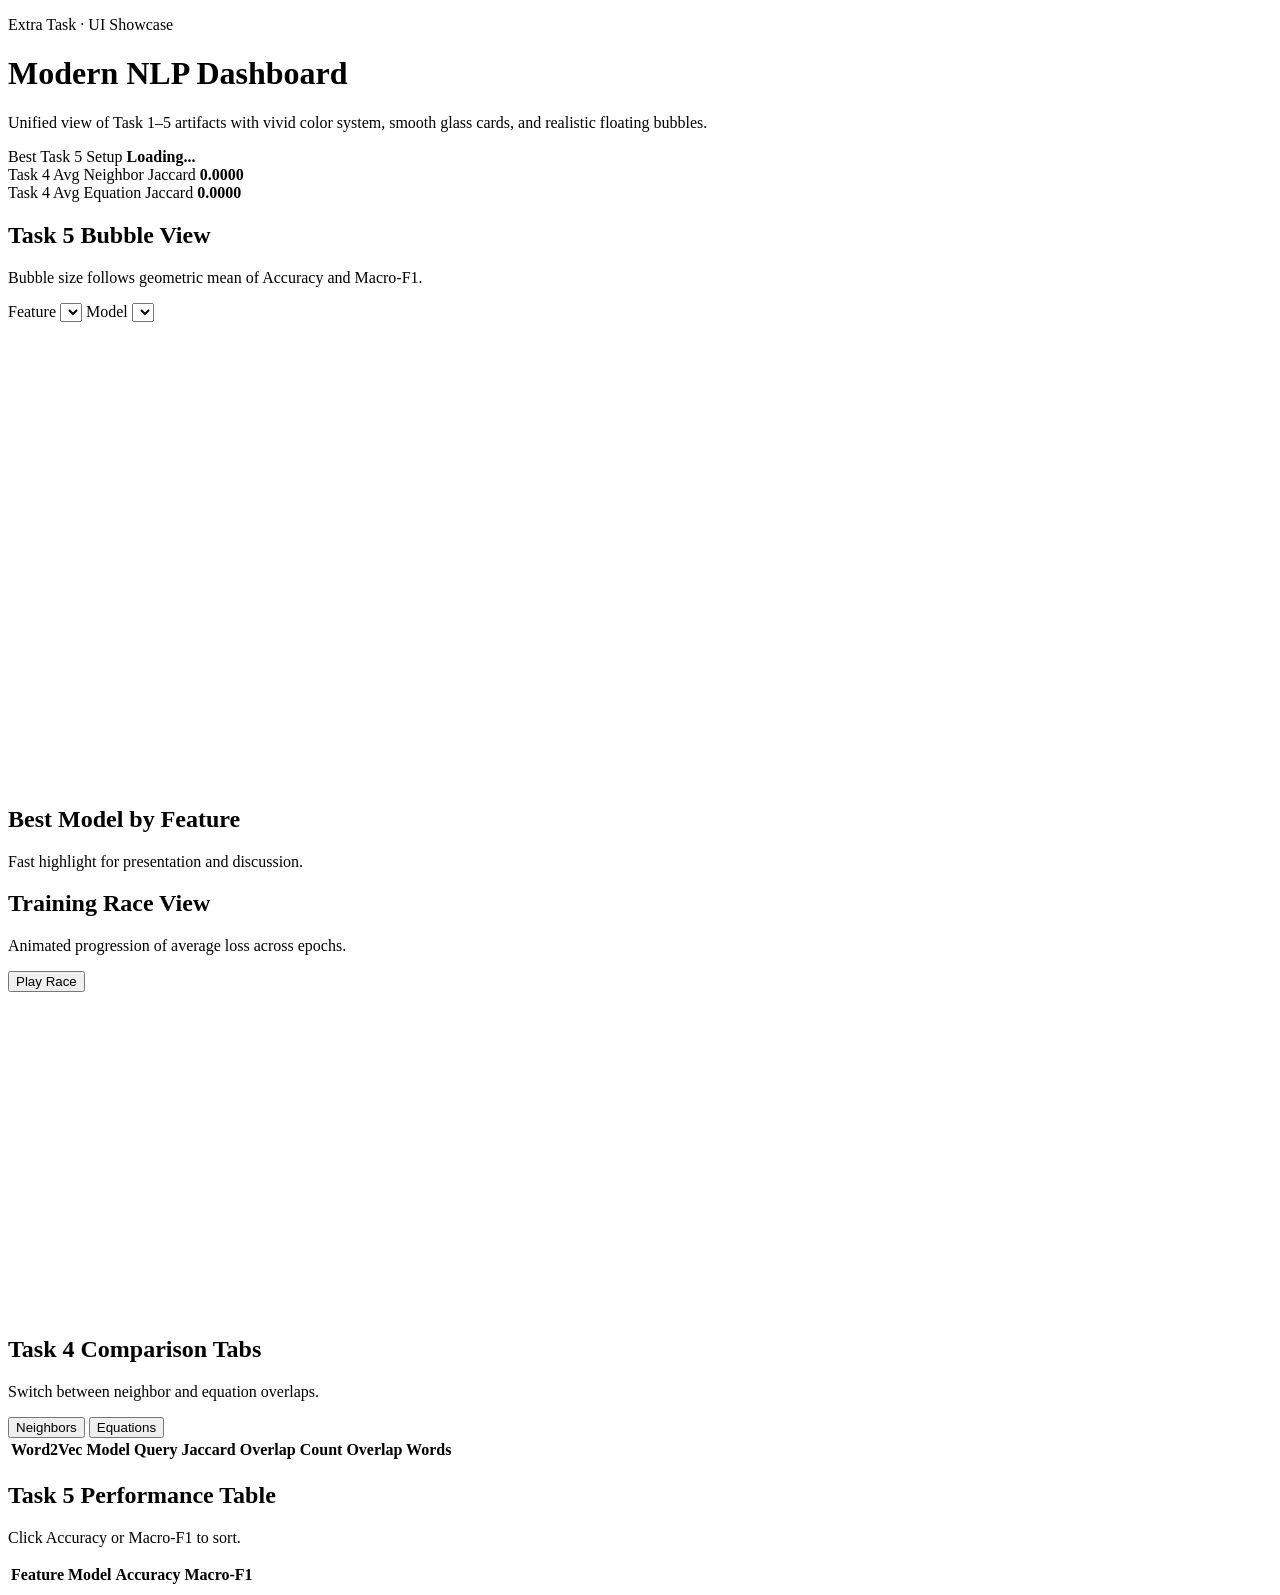
==== project3/extra_task_ui/templates/index.html @ 5cc75737 "feat: implement ui for visualizing results" ====
<!doctype html>
<html lang="en">
  <head>
    <meta charset="UTF-8" />
    <meta name="viewport" content="width=device-width, initial-scale=1.0" />
    <title>NLP Project Dashboard</title>
    <link rel="preconnect" href="https://fonts.googleapis.com" />
    <link rel="preconnect" href="https://fonts.gstatic.com" crossorigin />
    <link
      href="https://fonts.googleapis.com/css2?family=Inter:wght@400;500;600;700;800&display=swap"
      rel="stylesheet"
    />
    <link rel="stylesheet" href="/static/style.css" />
  </head>
  <body>
    <div class="bg-orb orb-a"></div>
    <div class="bg-orb orb-b"></div>
    <div class="bg-orb orb-c"></div>

    <main class="container">
      <header class="hero glass">
        <div class="hero-copy">
          <p class="eyebrow">Extra Task · UI Showcase</p>
          <h1>Modern NLP Dashboard</h1>
          <p>
            Unified view of Task 1–5 artifacts with vivid color system, smooth glass cards,
            and realistic floating bubbles.
          </p>
        </div>
        <div class="hero-badges">
          <div class="badge">
            <span>Best Task 5 Setup</span>
            <strong id="bestSetup">Loading...</strong>
          </div>
          <div class="badge">
            <span>Task 4 Avg Neighbor Jaccard</span>
            <strong id="avgNeighborJaccard">0.0000</strong>
          </div>
          <div class="badge">
            <span>Task 4 Avg Equation Jaccard</span>
            <strong id="avgEquationJaccard">0.0000</strong>
          </div>
        </div>
      </header>

      <section class="cards" id="taskCards"></section>

      <section class="grid-two">
        <article class="panel glass">
          <div class="panel-head">
            <h2>Task 5 Bubble View</h2>
            <p>Bubble size follows geometric mean of Accuracy and Macro-F1.</p>
          </div>
          <div class="controls-row">
            <label>
              Feature
              <select id="featureFilter"></select>
            </label>
            <label>
              Model
              <select id="modelFilter"></select>
            </label>
          </div>
          <canvas id="bubbleCanvas" width="900" height="460"></canvas>
          <div id="bubbleTooltip" class="bubble-tooltip"></div>
        </article>

        <article class="panel glass">
          <div class="panel-head">
            <h2>Best Model by Feature</h2>
            <p>Fast highlight for presentation and discussion.</p>
          </div>
          <div id="bestByFeature" class="best-list"></div>
        </article>
      </section>

      <section class="panel glass">
        <div class="panel-head split-head">
          <div>
            <h2>Training Race View</h2>
            <p>Animated progression of average loss across epochs.</p>
          </div>
          <button id="playRace" class="action-btn" type="button">Play Race</button>
        </div>
        <canvas id="raceCanvas" width="1100" height="320"></canvas>
      </section>

      <section class="panel glass">
        <div class="panel-head split-head">
          <div>
            <h2>Task 4 Comparison Tabs</h2>
            <p>Switch between neighbor and equation overlaps.</p>
          </div>
          <div class="tabs">
            <button id="tabNeighbors" class="tab-btn active" type="button">Neighbors</button>
            <button id="tabEquations" class="tab-btn" type="button">Equations</button>
          </div>
        </div>
        <div class="table-wrap">
          <table>
            <thead>
              <tr>
                <th>Word2Vec Model</th>
                <th>Query</th>
                <th>Jaccard</th>
                <th>Overlap Count</th>
                <th>Overlap Words</th>
              </tr>
            </thead>
            <tbody id="task4TabBody"></tbody>
          </table>
        </div>
      </section>

      <section class="panel glass">
        <div class="panel-head">
          <h2>Task 5 Performance Table</h2>
          <p>Click Accuracy or Macro-F1 to sort.</p>
        </div>
        <div class="table-wrap">
          <table>
            <thead>
              <tr>
                <th>Feature</th>
                <th>Model</th>
                <th id="sortAcc" class="sortable">Accuracy</th>
                <th id="sortF1" class="sortable">Macro-F1</th>
              </tr>
            </thead>
            <tbody id="perfBody"></tbody>
          </table>
        </div>
      </section>
    </main>

    <script id="initialData" type="application/json">{{ data | tojson }}</script>
    <script src="/static/app.js"></script>
  </body>
</html>
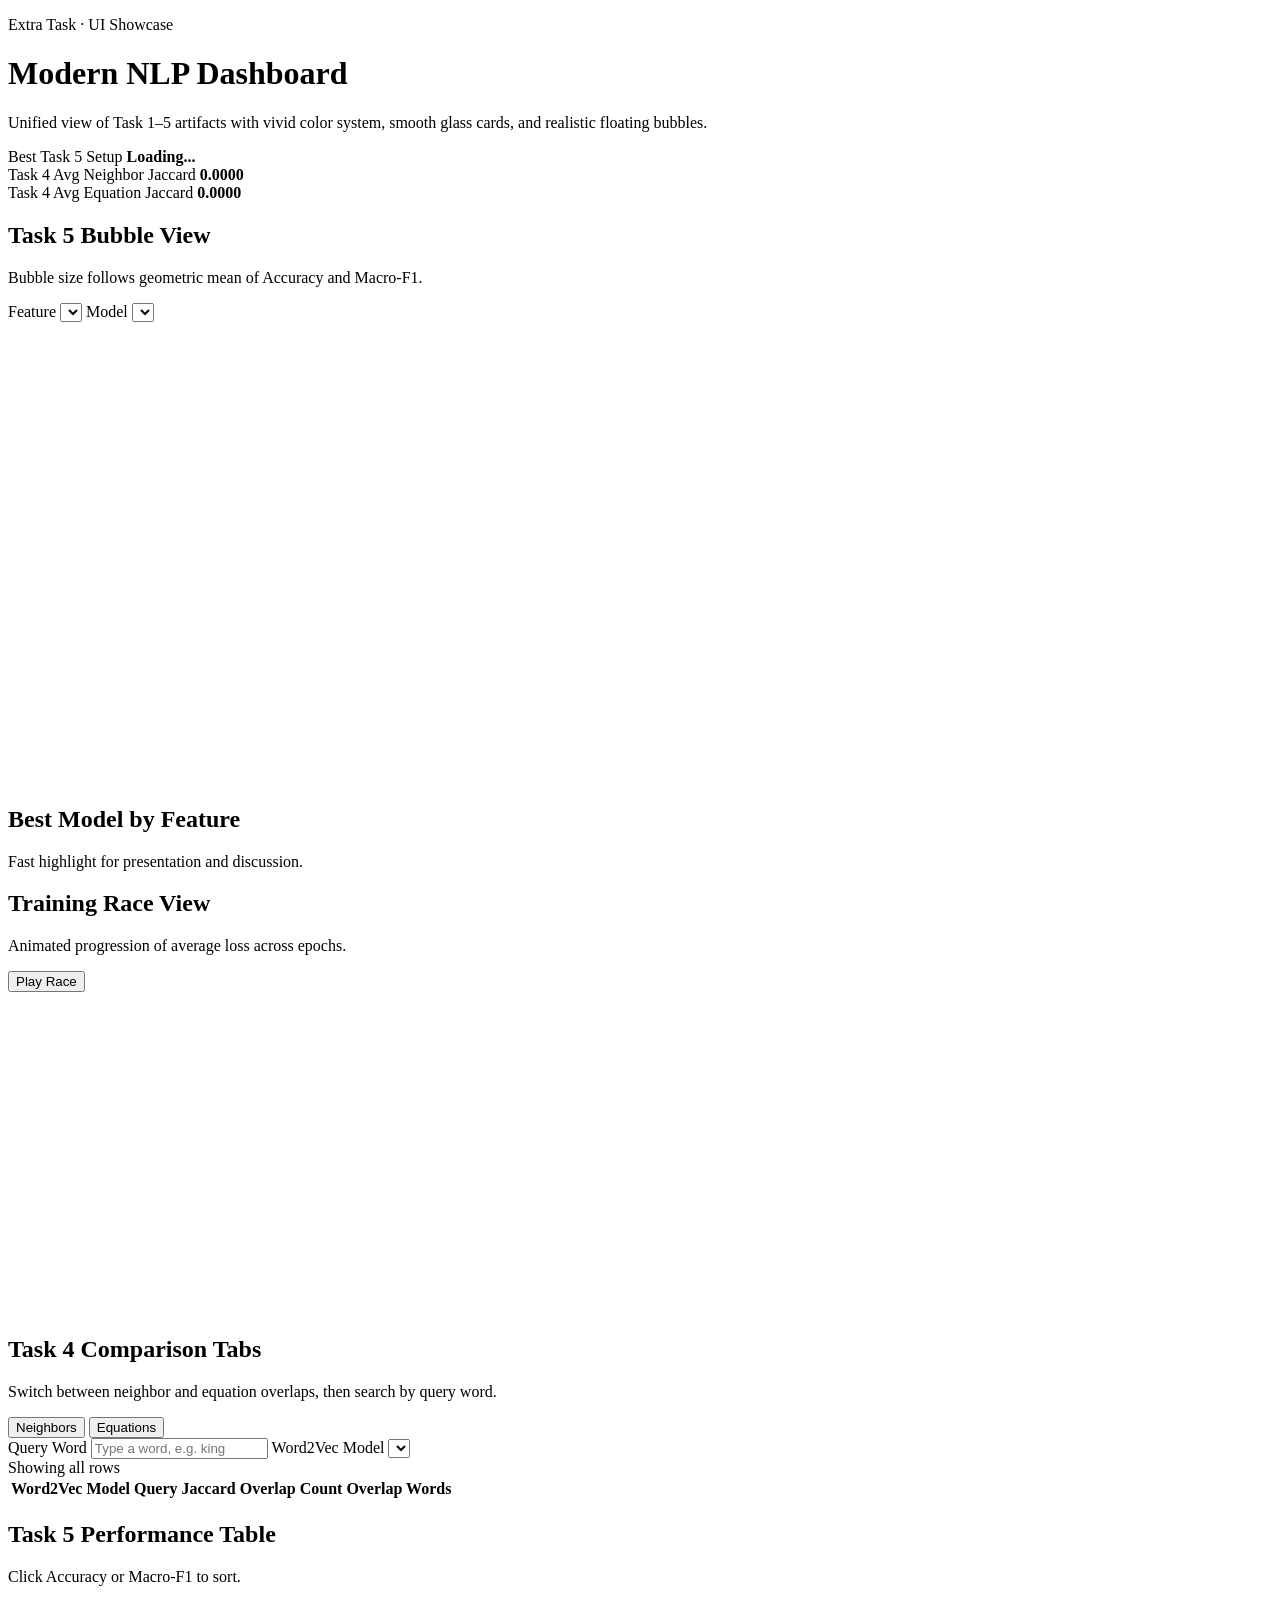
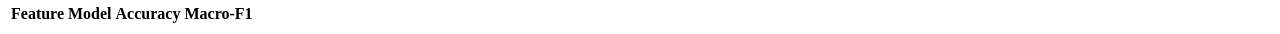
==== commit b22ec214: "feat: improve and fix ui" ====
--- a/project3/extra_task_ui/templates/index.html
+++ b/project3/extra_task_ui/templates/index.html
@@ -89,12 +89,23 @@
         <div class="panel-head split-head">
           <div>
             <h2>Task 4 Comparison Tabs</h2>
-            <p>Switch between neighbor and equation overlaps.</p>
+            <p>Switch between neighbor and equation overlaps, then search by query word.</p>
           </div>
           <div class="tabs">
             <button id="tabNeighbors" class="tab-btn active" type="button">Neighbors</button>
             <button id="tabEquations" class="tab-btn" type="button">Equations</button>
           </div>
+        </div>
+        <div class="controls-row task4-controls">
+          <label>
+            Query Word
+            <input id="task4QueryInput" type="text" placeholder="Type a word, e.g. king" />
+          </label>
+          <label>
+            Word2Vec Model
+            <select id="task4ModelFilter"></select>
+          </label>
+          <div class="task4-meta" id="task4Meta">Showing all rows</div>
         </div>
         <div class="table-wrap">
           <table>
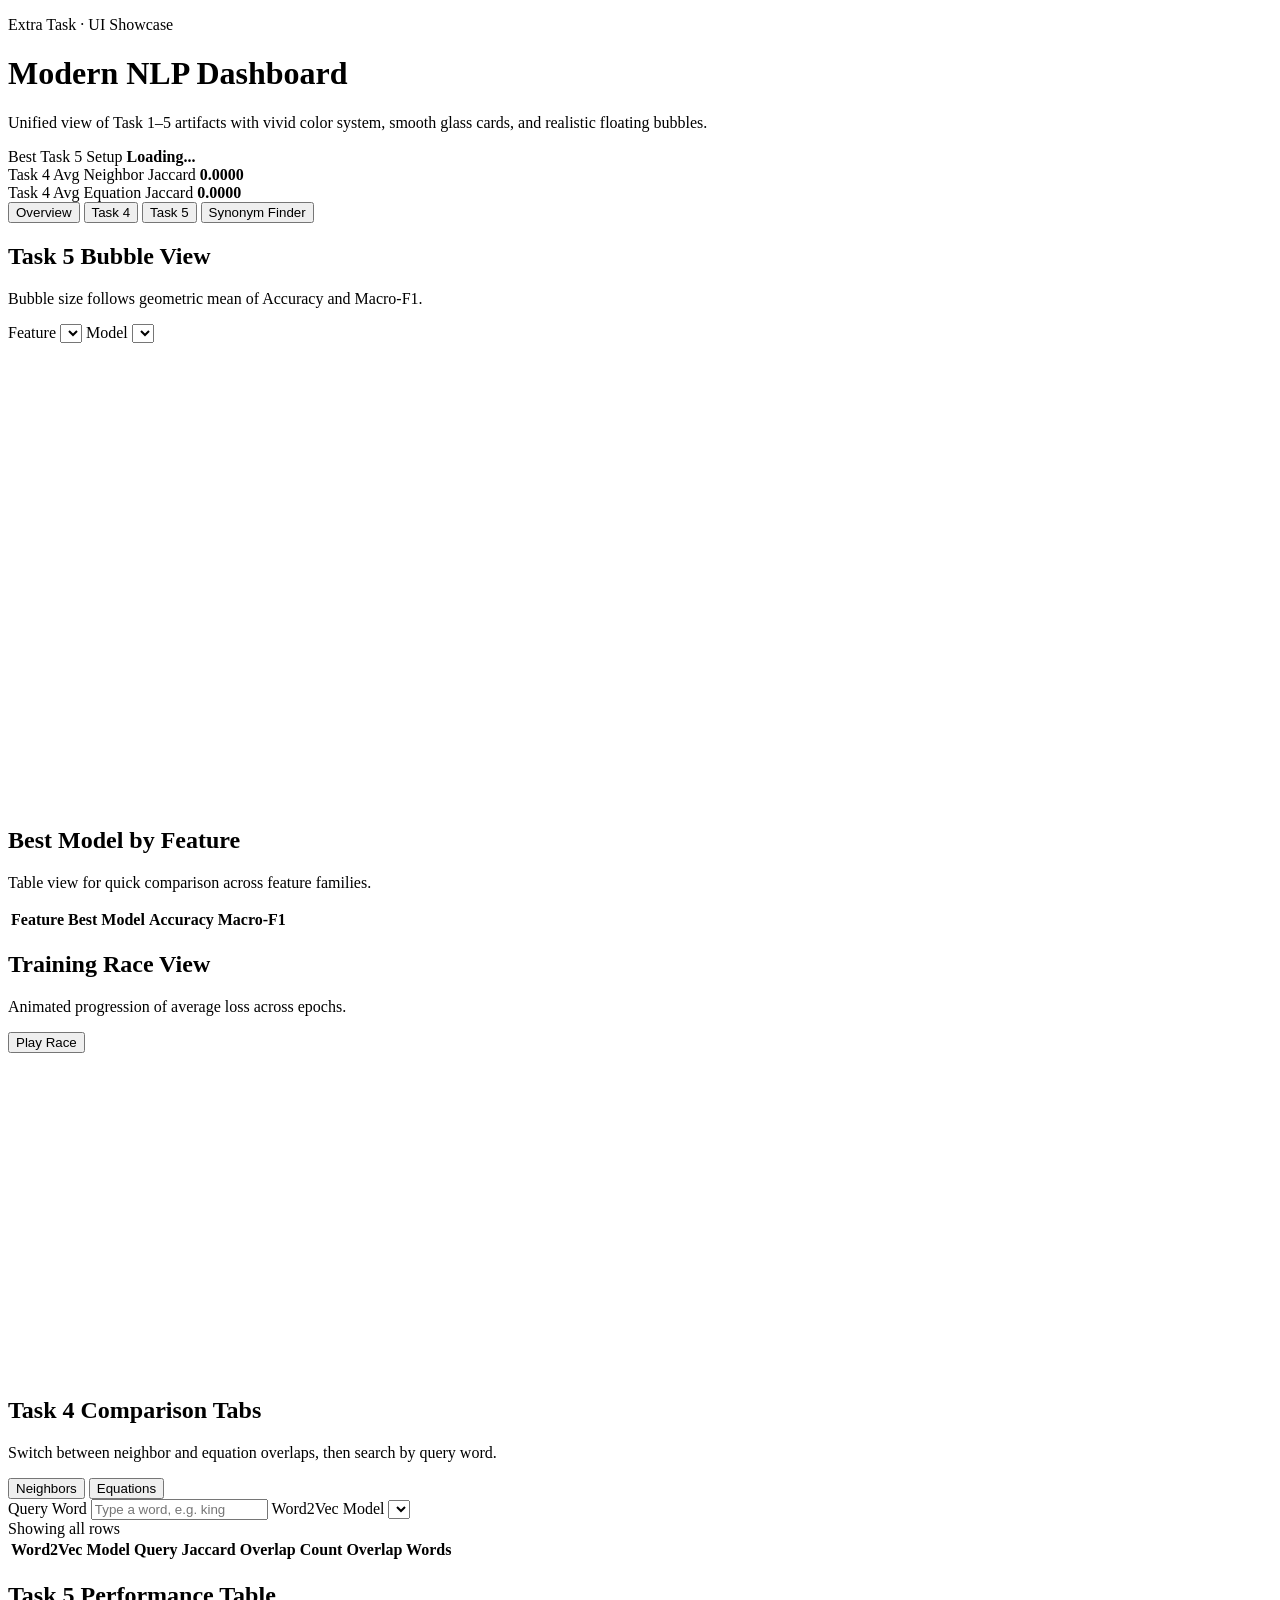
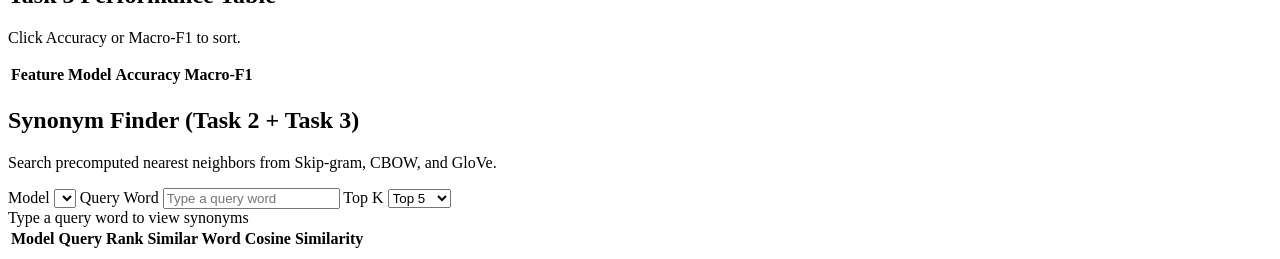
==== commit 90ef0734: "feat: add synonym finder to ui" ====
--- a/project3/extra_task_ui/templates/index.html
+++ b/project3/extra_task_ui/templates/index.html
@@ -43,9 +43,16 @@
         </div>
       </header>
 
-      <section class="cards" id="taskCards"></section>
-
-      <section class="grid-two">
+      <nav class="view-nav glass" aria-label="Dashboard sections">
+        <button id="navOverview" class="nav-btn active" type="button" data-view-target="overview">Overview</button>
+        <button id="navTask4" class="nav-btn" type="button" data-view-target="task4">Task 4</button>
+        <button id="navTask5" class="nav-btn" type="button" data-view-target="task5">Task 5</button>
+        <button id="navSynonyms" class="nav-btn" type="button" data-view-target="synonyms">Synonym Finder</button>
+      </nav>
+
+      <section class="cards dashboard-view" id="taskCards" data-view="overview"></section>
+
+      <section class="grid-two dashboard-view" data-view="overview">
         <article class="panel glass">
           <div class="panel-head">
             <h2>Task 5 Bubble View</h2>
@@ -68,13 +75,25 @@
         <article class="panel glass">
           <div class="panel-head">
             <h2>Best Model by Feature</h2>
-            <p>Fast highlight for presentation and discussion.</p>
-          </div>
-          <div id="bestByFeature" class="best-list"></div>
+            <p>Table view for quick comparison across feature families.</p>
+          </div>
+          <div class="table-wrap">
+            <table>
+              <thead>
+                <tr>
+                  <th>Feature</th>
+                  <th>Best Model</th>
+                  <th>Accuracy</th>
+                  <th>Macro-F1</th>
+                </tr>
+              </thead>
+              <tbody id="bestByFeatureBody"></tbody>
+            </table>
+          </div>
         </article>
       </section>
 
-      <section class="panel glass">
+      <section class="panel glass dashboard-view" data-view="overview">
         <div class="panel-head split-head">
           <div>
             <h2>Training Race View</h2>
@@ -85,7 +104,7 @@
         <canvas id="raceCanvas" width="1100" height="320"></canvas>
       </section>
 
-      <section class="panel glass">
+      <section class="panel glass dashboard-view" data-view="task4">
         <div class="panel-head split-head">
           <div>
             <h2>Task 4 Comparison Tabs</h2>
@@ -123,7 +142,7 @@
         </div>
       </section>
 
-      <section class="panel glass">
+      <section class="panel glass dashboard-view" data-view="task5">
         <div class="panel-head">
           <h2>Task 5 Performance Table</h2>
           <p>Click Accuracy or Macro-F1 to sort.</p>
@@ -142,6 +161,47 @@
           </table>
         </div>
       </section>
+
+      <section class="panel glass dashboard-view" data-view="synonyms">
+        <div class="panel-head">
+          <h2>Synonym Finder (Task 2 + Task 3)</h2>
+          <p>Search precomputed nearest neighbors from Skip-gram, CBOW, and GloVe.</p>
+        </div>
+        <div class="controls-row synonym-controls">
+          <label>
+            Model
+            <select id="synonymModelFilter"></select>
+          </label>
+          <label>
+            Query Word
+            <input id="synonymQueryInput" type="text" list="synonymWordOptions" placeholder="Type a query word" />
+            <datalist id="synonymWordOptions"></datalist>
+          </label>
+          <label>
+            Top K
+            <select id="synonymTopK">
+              <option value="3">Top 3</option>
+              <option value="5" selected>Top 5</option>
+              <option value="10">Top 10</option>
+            </select>
+          </label>
+          <div class="task4-meta" id="synonymMeta">Type a query word to view synonyms</div>
+        </div>
+        <div class="table-wrap">
+          <table>
+            <thead>
+              <tr>
+                <th>Model</th>
+                <th>Query</th>
+                <th>Rank</th>
+                <th>Similar Word</th>
+                <th>Cosine Similarity</th>
+              </tr>
+            </thead>
+            <tbody id="synonymBody"></tbody>
+          </table>
+        </div>
+      </section>
     </main>
 
     <script id="initialData" type="application/json">{{ data | tojson }}</script>
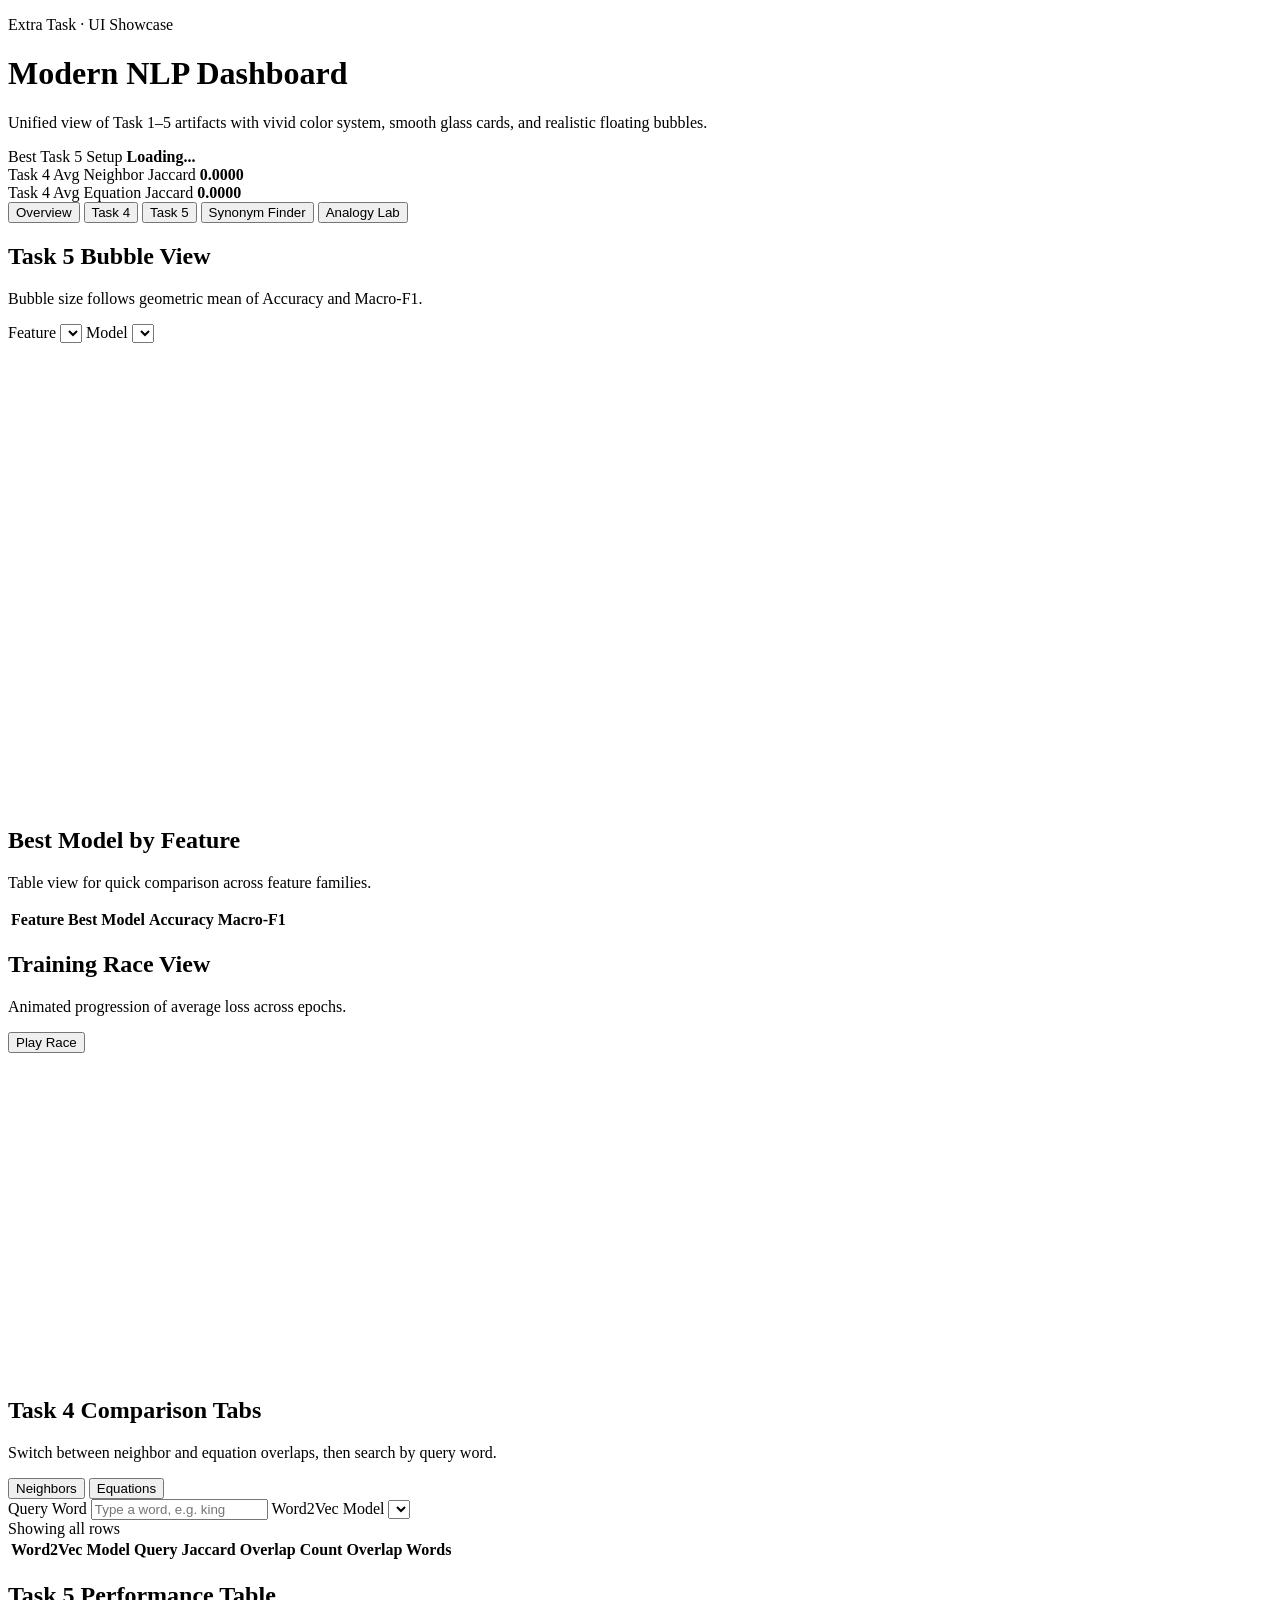
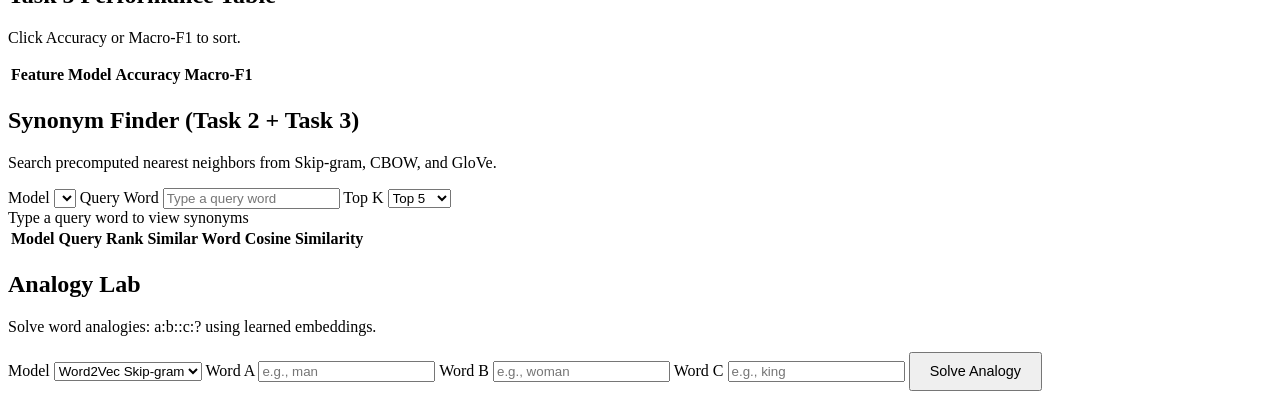
==== commit 5ee9c56a: "feat: analogy lab" ====
--- a/project3/extra_task_ui/templates/index.html
+++ b/project3/extra_task_ui/templates/index.html
@@ -48,6 +48,7 @@
         <button id="navTask4" class="nav-btn" type="button" data-view-target="task4">Task 4</button>
         <button id="navTask5" class="nav-btn" type="button" data-view-target="task5">Task 5</button>
         <button id="navSynonyms" class="nav-btn" type="button" data-view-target="synonyms">Synonym Finder</button>
+        <button id="navAnalogy" class="nav-btn" type="button" data-view-target="analogy">Analogy Lab</button>
       </nav>
 
       <section class="cards dashboard-view" id="taskCards" data-view="overview"></section>
@@ -202,6 +203,58 @@
           </table>
         </div>
       </section>
+
+      <section class="panel glass dashboard-view is-hidden" data-view="analogy">
+        <div class="panel-head">
+          <h2>Analogy Lab</h2>
+          <p>Solve word analogies: a:b::c:? using learned embeddings.</p>
+        </div>
+        <div class="controls-row synonym-controls">
+          <label>
+            Model
+            <select id="analogyModel">
+              <option value="word2vec_skipgram">Word2Vec Skip-gram</option>
+              <option value="word2vec_cbow">Word2Vec CBOW</option>
+              <option value="glove">GloVe</option>
+            </select>
+          </label>
+          <label>
+            Word A
+            <input id="analogyA" type="text" placeholder="e.g., man" />
+          </label>
+          <label>
+            Word B
+            <input id="analogyB" type="text" placeholder="e.g., woman" />
+          </label>
+          <label>
+            Word C
+            <input id="analogyC" type="text" placeholder="e.g., king" />
+          </label>
+          <button id="analogyButton" type="button" class="button" style="padding: 0.6rem 1.2rem; font-size: 0.9rem;">Solve Analogy</button>
+          <div class="task4-meta" id="analogyMeta" style="flex: 1; text-align: right;"></div>
+        </div>
+        <div id="analogyResultsContainer" style="display: none; margin-top: 2rem;">
+          <div style="margin-bottom: 1rem;">
+            <h3 id="analogyFormula" style="font-family: monospace; font-size: 1.2rem;"></h3>
+            <p id="analogyMessage" style="color: var(--dim); margin-top: 0.5rem;"></p>
+          </div>
+          <div class="table-wrap">
+            <table>
+              <thead>
+                <tr>
+                  <th>Rank</th>
+                  <th>Word</th>
+                  <th>Cosine Similarity</th>
+                </tr>
+              </thead>
+              <tbody id="analogyResultsBody"></tbody>
+            </table>
+          </div>
+        </div>
+        <div id="analogyErrorContainer" style="display: none; margin-top: 2rem; padding: 1rem; background: rgba(239, 68, 68, 0.1); border-left: 4px solid #ef4444; border-radius: 4px;">
+          <p id="analogyErrorText" style="color: #ef4444; margin: 0;"></p>
+        </div>
+      </section>
     </main>
 
     <script id="initialData" type="application/json">{{ data | tojson }}</script>
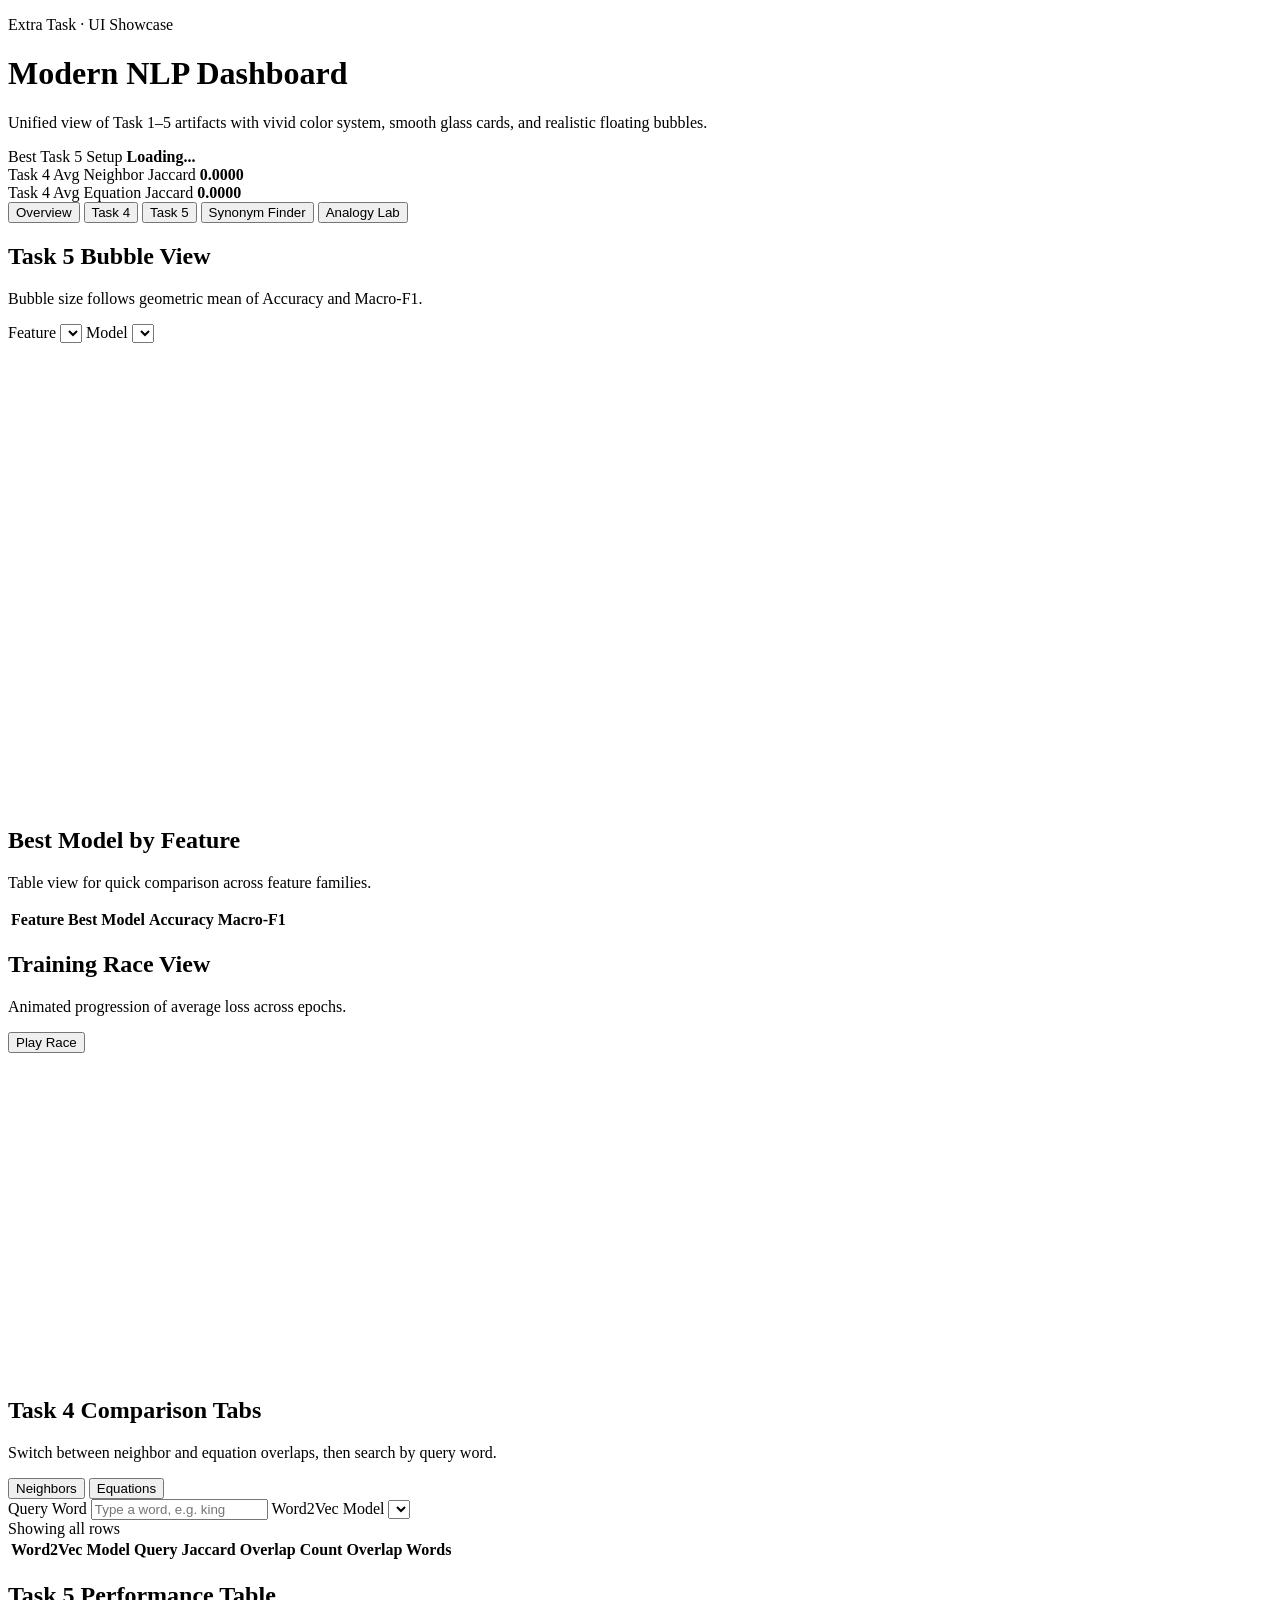
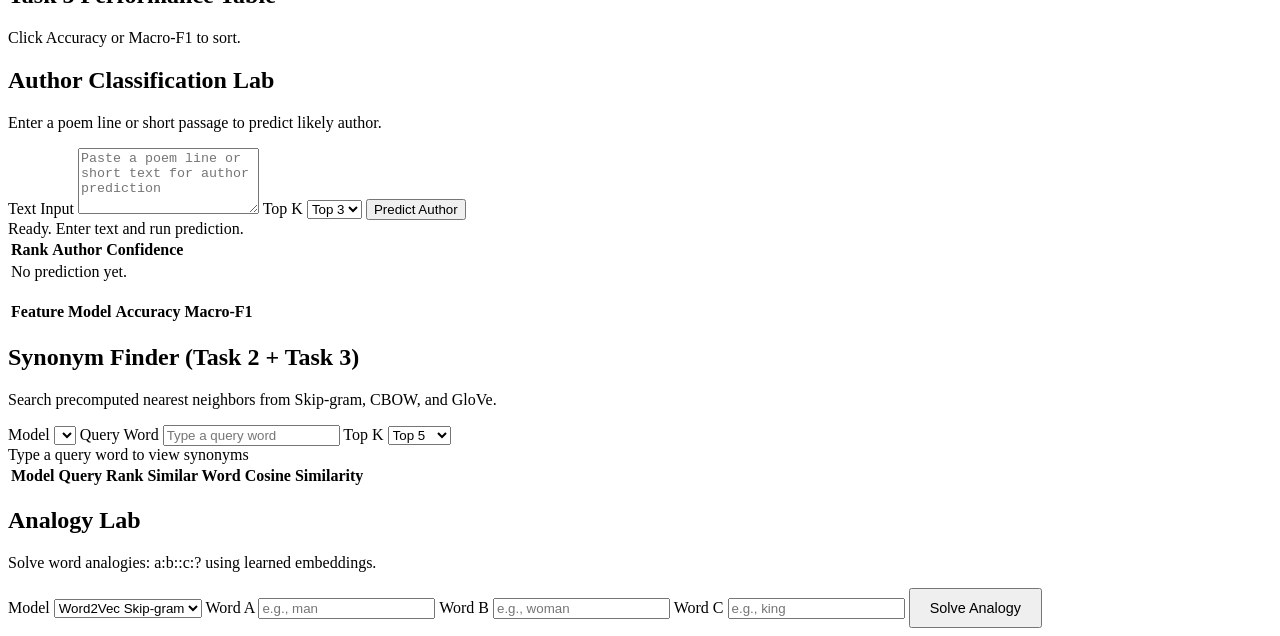
==== commit de383c08: "feat: author classifier in ui" ====
--- a/project3/extra_task_ui/templates/index.html
+++ b/project3/extra_task_ui/templates/index.html
@@ -148,6 +148,40 @@
           <h2>Task 5 Performance Table</h2>
           <p>Click Accuracy or Macro-F1 to sort.</p>
         </div>
+        <div class="panel-head" style="margin-top: 1rem;">
+          <h2>Author Classification Lab</h2>
+          <p>Enter a poem line or short passage to predict likely author.</p>
+        </div>
+        <div class="controls-row author-controls">
+          <label style="flex: 1 1 520px; min-width: 320px;">
+            Text Input
+            <textarea id="authorInput" rows="4" placeholder="Paste a poem line or short text for author prediction"></textarea>
+          </label>
+          <label>
+            Top K
+            <select id="authorTopK">
+              <option value="1">Top 1</option>
+              <option value="3" selected>Top 3</option>
+              <option value="5">Top 5</option>
+            </select>
+          </label>
+          <button id="authorClassifyBtn" class="action-btn" type="button">Predict Author</button>
+          <div class="task4-meta" id="authorMeta">Ready. Enter text and run prediction.</div>
+        </div>
+        <div class="table-wrap" style="margin-bottom: 1rem;">
+          <table>
+            <thead>
+              <tr>
+                <th>Rank</th>
+                <th>Author</th>
+                <th>Confidence</th>
+              </tr>
+            </thead>
+            <tbody id="authorPredictionBody">
+              <tr><td colspan="3">No prediction yet.</td></tr>
+            </tbody>
+          </table>
+        </div>
         <div class="table-wrap">
           <table>
             <thead>
